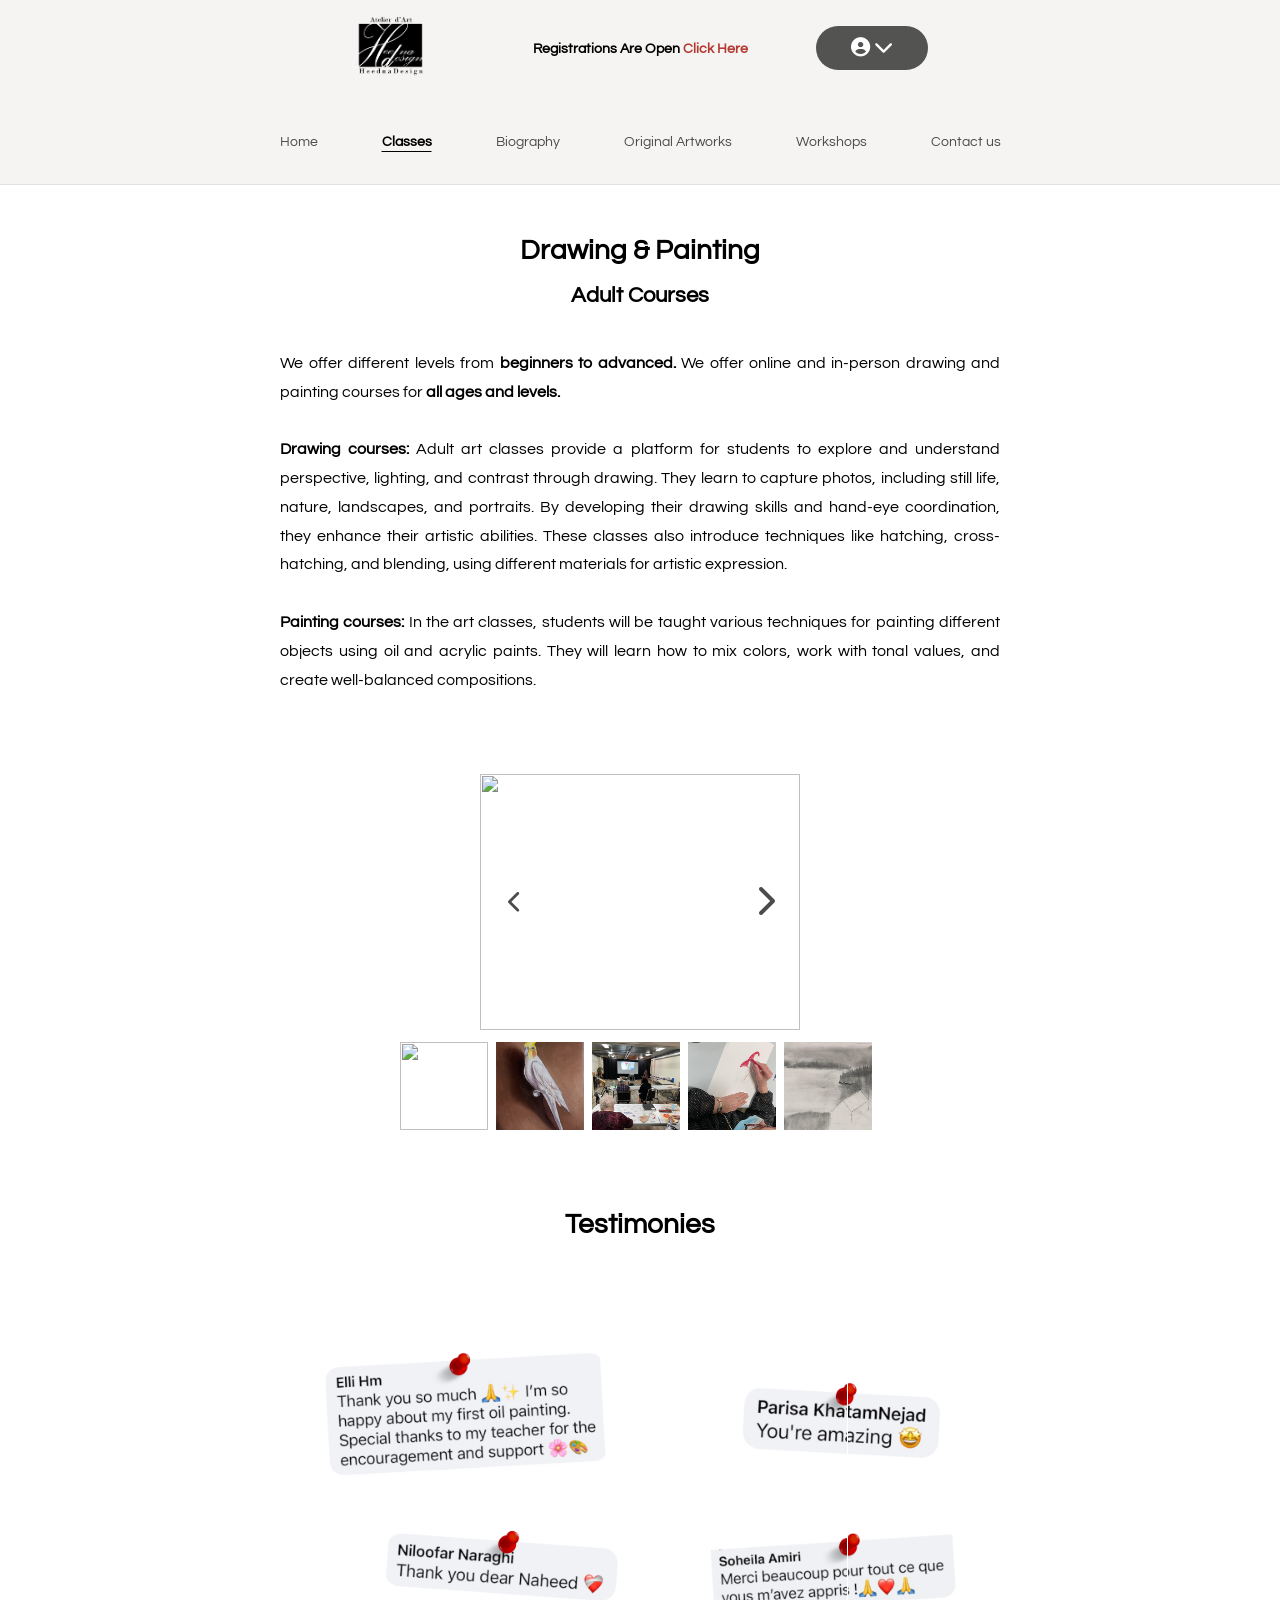
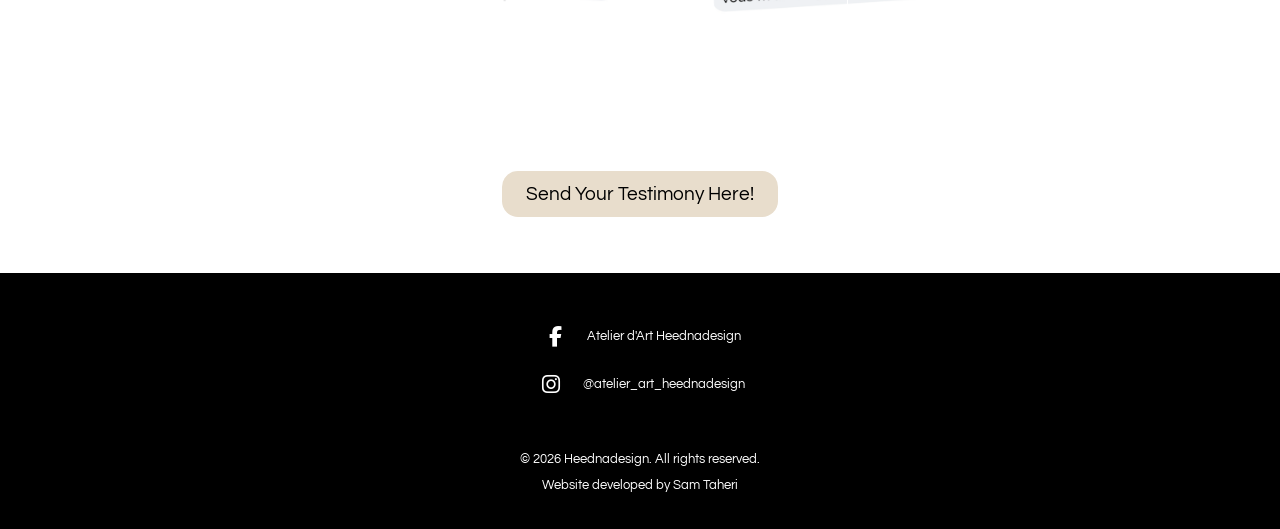
==== adult-classes.html @ fbcec6e0 "implemented header design for mobile, and fixed webpage layouts and margins across pages for mobile" ====
<!DOCTYPE html>
<html lang="en">
<head>
    <meta charset="UTF-8">
    <meta name="viewport" content="width=device-width, initial-scale=1.0">

    <title>Adults Classes - Heednadesign</title>

    <link rel="icon" type="image/ico" sizes="16x16" href="images\favicon.ico">

    <link rel="stylesheet" href="home-styles.css">
    <link rel="stylesheet" href="kids-styles.css">
    <link rel="stylesheet" href="adult-styles.css">

    <link rel="preconnect" href="https://fonts.googleapis.com">
    <link rel="preconnect" href="https://fonts.gstatic.com" crossorigin>
    <link href="https://fonts.googleapis.com/css2?family=Inter:ital,opsz,wght@0,14..32,100..900;1,14..32,100..900&family=Questrial&display=swap" rel="stylesheet">
    <link rel="stylesheet" href="https://cdnjs.cloudflare.com/ajax/libs/font-awesome/6.5.2/css/all.min.css">
</head>

<body>
    <header>
        <div class="top">
            <p>
                Registrations Are Open
                <a href="mailto:heednadesign@gmail.com">Click Here</a>
            </p>
            <div class="account">
                <div class="account-icon">
                    <i class="fa-solid fa-circle-user"></i>
                    <i class="fa-solid fa-chevron-down"></i>
                </div>
            </div>

            <div>
                <button class="menu-button" type="button">
                     <i class="fa-solid fa-bars"></i>
                </button>
            </div>
            <div class="small-logo">
                <a href="index.html"><img class="non-draggable" src="images\logo.png"></a>
            </div>
        </div>

        <nav>
            <ul class="nav-links">
                <li><a href="index.html">Home</a></li>
                <li class="dropdown"><a class="nav-hover-current">Classes</a>
                    <ul class="dropdown-menu">
                        <li><a href="kids-classes.html">Kids Drawing/Painting</a></li>
                        <li><a href="adult-classes.html" class="nav-hover-current">Adults Drawing/Painting</a></li>
                    </ul>
                </li>
                <li><a href="biography.html">Biography</a></li>
                <li><a href="artworks.html">Original Artworks</a></li>
                <li><a href="workshops.html">Workshops</a></li>
                <li><a href="contact.html">Contact us</a></li>
            </ul> 
        </nav>
    </header>

    <main>
       <h1>Drawing & Painting</h1>
       <h2>Adult Courses</h2>
        <section class="kids-description">
            <div class="text-box">
                We offer different levels from <strong>beginners to advanced.</strong> We offer online and in-person drawing and painting courses for <strong>all ages and levels.</strong>
                <br>
                <br>
                <strong>Drawing courses:</strong> Adult art classes provide a platform for students to explore and understand perspective, lighting, and contrast through drawing.
                They learn to capture photos, including still life, nature, landscapes, and portraits.
                By developing their drawing skills and hand-eye coordination, they enhance their artistic abilities.
                These classes also introduce techniques like hatching, cross-hatching, and blending, using different materials for artistic expression.
                <br>
                <br>
                <strong>Painting courses:</strong> In the art classes, students will be taught various techniques for painting different objects using oil and acrylic paints. 
                They will learn how to mix colors, work with tonal values, and create well-balanced compositions.
            </div>
        </section>

        <section class="slideshow-section">
            <div class="slideshow">
                <div class="slideshow-main">
                    <img class="slide active" src="images\flower.jpg">
                    <img class="slide" src="images\bird.jpeg">
                    <img class="slide" src="images\adult1.png">
                    <img class="slide" src="images\adult2.png">
                    <img class="slide" src="images\adult3.png">
                    <img class="slide" src="images\adult4.png">
                    <img class="slide" src="images\adult5.png">

                    <button class="back-arrow" onclick="manualPrev()">
                        <i class="fa-solid fa-chevron-left"></i>
                    </button>

                    <button class="next-arrow" onclick="manualNext()">
                        <i class="fa-solid fa-chevron-right"></i>
                    </button>
                </div>

                <div class="thumbnail-window">
                    <div class="slideshow-thumbnails">
                        <img class="non-draggable" src="images\flower.jpg" onclick="selectSlide(0)">
                        <img class="non-draggable" src="images\bird.jpeg" onclick="selectSlide(1)">
                        <img class="non-draggable" src="images\adult1.png" onclick="selectSlide(2)">
                        <img class="non-draggable" src="images\adult2.png" onclick="selectSlide(3)">
                        <img class="non-draggable" src="images\adult3.png" onclick="selectSlide(4)">
                        <img class="non-draggable" src="images\adult4.png" onclick="selectSlide(5)">
                        <img class="non-draggable" src="images\adult5.png" onclick="selectSlide(6)">
                    </div>
                </div>
                
            </div>
        </section>

        <h1>Testimonies</h1>
        <section class="parent-testimony-section">
            <div class="testimony-animation">
                <div class="testimony-animation">
                    <img class="testimony-images non-draggable" src="images\testimony_adults.png">
                </div>
            </div>

            <a href="mailto:heednadesign@gmail.com" class="testimony-button">Send Your Testimony Here!</a>
            <br>
            <br>
        </section>
    </main>

    <footer>
        <div class="social">
            
            <div class="social-line">
                <a href="https://www.facebook.com/people/Atelier-dArt-Heednadesign/100063450236830/" target="_blank">
                <i class="fa-brands fa-facebook-f facebook"></i>
                <span>Atelier d'Art Heednadesign</span>
                </a>
            </div>

            <a href="https://www.instagram.com/atelier_art_heednadesign" target="_blank">
            <div class="social-line">
                <i class="fa-brands fa-instagram instagram"></i>
                <span>@atelier_art_heednadesign</span>
            </a>
            </div>
        </div>

        <div class="copyright">
            <p>© 2026 Heednadesign. All rights reserved.</p>
            <p>Website developed by
                <a href="https://sam-taheri.com/" target="_blank">Sam Taheri</a>
            </p>
        </div>
    </footer>
    
    <script src="scripts.js"></script>

</body>
</html>
---- home-styles.css ----
* {
    box-sizing: border-box;
}

html, body {
    margin: 0;
    padding: 0;
    animation: fadeIn 0.8s ease;
    overflow-x: hidden;
}

body {
    font-family: Questrial, Helvetica, sans-serif;
    background: white;
    color: black;
    font-size: 1.2rem;
    text-align: justify;
}

@keyframes fadeIn {
    from {
        opacity: 0;
    }
    to {
        opacity: 1;
    }
}

.non-draggable {
    -webkit-user-drag: none;
    user-select: none;
}

header {
    width: 100%;
    background: rgba(244, 242, 239, 0.8);
    -webkit-backdrop-filter: blur(16px);
    backdrop-filter: blur(16px);
    border-bottom: 1.5px solid rgba(0, 0, 0, 0.08);
    position: relative;
    z-index: 1000;
    overflow: visible;
}

.top {
    height: 6rem;
    position: relative;
    display: flex;
    justify-content: center;
    align-items: center;
}

.top p {
    margin: 0;
    font-size: 0.9rem;
    font-weight: 600;
    white-space: nowrap;
}

.top a {
    color: #b33a32;
    text-decoration: none;
    font-weight: 700;
}

.top a:hover {
    text-decoration: underline;
}

.small-logo {
    position: absolute;
    left: calc(50% - 18rem);
    width: 4.5rem;
}

.small-logo img {
    width: 100%;
    height: auto;
    display: block;
}

.account {
    position: absolute;
    right: calc(50% - 18rem);
    width: 7rem;
    height: 2.8rem;
    border-radius: 2rem;
    background: rgba(55, 55, 55, 0.85);
    color: white;
    display: flex;
    justify-content: center;
    align-items: center;
    gap: 0.6rem;
}

nav {
    height: 5.5rem;
    position: relative;
    z-index: 1000;
    overflow: visible;

}

nav ul {
    height: 100%;
    width: 54rem;
    max-width: 90%;
    margin: 0 auto;
    padding: 0;
    list-style: none;
    display: flex;
    align-items: center;
    justify-content: center;
    gap:4rem;
}

nav li {
    margin: 0;
    padding: 0;
}

nav a {
    color: #4b4b4b;
    text-decoration: none;
    font-size: 0.9rem;
    font-weight: 500;
    white-space: nowrap;
    position: relative;
}

nav a::after {
    content: "";
    position: absolute;
    left: 0;
    bottom: -3px;
    width: 0;
    height: 1px;
    background: #000000;
    transition: width 0.3s ease;
}

nav a:hover {
    color: #000000;
    font-weight: 600;
}

nav a:hover::after {
    width: 100%;
}


.nav-hover-current {
    color: #000000;
    font-weight: 600;
    text-decoration: underline;
    text-underline-offset: 5px;
}

main {
    width: 100%;
    padding-top:2rem;
}

.page {
    width: 100%;
    padding-top: 4rem;
}

.home-box {
    width: 100%;
    display: flex;
    justify-content: center;
}

.picture {
    position: relative;
    width: 50rem;
    max-width: 90%;
    margin: 0 auto;
}

.logo {
    width: 50rem;
}

.logo img {
    width: 100%;
    height: auto;
    display: block;
}

.custom-img{
    display: block;
    width: 100%;
    height: 18rem;
    object-fit: cover;
    margin: 0;
}

#intro-box {
    position: absolute;
    top: 55%;
    left: 50%;
    width: 30rem;
    padding: 1.2rem 1.5rem;
    transform: translate(-50%, -50%);
    background: rgba(255, 255, 255, 0.6);
    -webkit-backdrop-filter: blur(2px);
    backdrop-filter: blur(2px);
    line-height: 2;
    font-size: 1.25rem;
}

.text-box{
    padding-top:1.5rem;
    width:45rem;
    text-align: justify;
    margin: 0 auto;
    line-height: 1.8;
    font-size: 1rem;
}

.custom-text-box{
    width: fit-content;
    margin: 0 auto;
    text-align: left;
    transform: translateX(-18rem);
    font-size: 1.875rem;
}

footer {
    min-height: 16rem;
    margin-top: 1rem;
    background: black;
    color: white;
    position: relative;
    font-size: 0.8rem;
}

.social {
    width: 25rem;
    position: absolute;
    left: 50%;
    top: 3rem;
    transform: translateX(-50%);
}

.social-line {
    display: flex;
    align-items: center;
    justify-content: center;
    gap: 1rem;
    margin-bottom: 1rem; 
}

.social-line i {
    width: 2rem;
    height: 2rem;
    display: flex;
    justify-content: center;
    align-items: center;
    
    font-size: 1.3rem;
}

.social-line span,.social-line i,.social-line a,.social-line a:visited{
    color: white;
    text-decoration: none;
    display: flex;
    align-items: center;
    justify-content: center;
    gap: 1rem;
}


.copyright {
    position: absolute;
    bottom: 1.5rem;
    width: 100%;
    text-align: center;
}

.copyright p {
    margin: 0.8rem;
}

.copyright a{
    text-decoration: none;
    color: white;
}

h1{
    text-align: center;
    font-size: 1.75rem;
}

h2{
    text-align: center; 
    font-size: 1.375rem;
}

.sub{
    text-align: center; 
    font-size: 1.5rem;
    padding-top: 3rem;
}

.small-line {
    width: 30px;
    height: 3px;
    background: #333;
    margin: 20px auto;
    margin-top: 1px;
}


/* dropdown menu for classes */

.dropdown {
    position: relative;
    padding-bottom: 0.7rem;
    margin-bottom: -0.7rem;
}

.dropdown-menu {
    position: absolute;
    top: 100%;
    left: 50%;
    transform: translateX(-50%);
    width: auto;
    height: auto;
    min-width: 14rem;
    margin: 0;
    padding: 0.6rem 0;
    visibility: hidden;
    flex-direction: column;
    gap: 0;
    list-style: none;
    background: rgba(244, 242, 239, 0.4);
    -webkit-backdrop-filter: blur(12px);
    backdrop-filter: blur(12px);
    box-shadow: 0 5px 14px rgba(0, 0, 0, 0.08);
    z-index: 100;
    opacity: 0;
    transition: opacity 0.5s ease;
}


.dropdown:hover .dropdown-menu {
    opacity: 1;
    visibility: visible;

}

.dropdown-menu li {
    width: 100%;
}

.dropdown-menu a {
    display: block;
    width: 100%;
    padding: 0.7rem 1rem;
    color: #4b4b4b;
    text-align: center;
    white-space: nowrap;
    transition: color 0.5s ease;
}

.dropdown-menu a:hover {
    color: #000000;
}

.dropdown-menu a::after {
    display: none;
}

.menu-button {
    display: none;
}


@media (max-width: 768px) {

    body{
        font-size: 0.9rem;
    }

    .top {
        height: 1rem;
        padding-top: 2.5rem;
    }

    .top p {
        font-size: 0.72rem;
    }


    .small-logo {
        left: 1rem;
        width: 3rem;
    }

    .logo{
        position:relative;
        width: 40rem;
        padding-bottom:3rem;
    }

    .account {
        right: 1rem;
        width: 4rem;
        height: 2.4rem;
    }

    nav {
        height: auto;
        padding: 1rem 0;
    }

    nav ul {
        width: 94%;
        justify-content: center;
        flex-wrap: wrap;
        
    }

    nav a {
        font-size: 0.75rem;
    }

    .page {
        padding-top: 3rem;
    }

    .picture {
        width: 94%;
        max-width: none;
    }

    #intro-box {
        position: absolute;
        top: 35%;
        left: 50%;
        width: 82%;
        max-width: 18rem;
        padding: 0.8rem 1rem;
        transform: translate(-50%, -50%);
        font-size: 0.9rem;
        line-height: 1.6;
        box-sizing: border-box;
    }

    .text-box{
        padding-top:1.5rem;
        width: 85%;
        text-align: justify;
        margin: 0 auto;
        line-height: 1.8;
        font-size: 1rem;
    }

    h1{
        font-size: 1.375rem;
    }

    h2{
        font-size: 1.2rem;
    }

    h3{
        font-size: 1.05rem;
    }

    h4{
        font-size: 0.95rem;
    }

    footer {
        margin-top: 2rem;
    }

    .social {
        width: 80%;
    }

    .dropdown-menu {
        min-width: 12rem;
    }

    .dropdown-menu a {
        padding: 0.6rem 0.8rem;
        font-size: 0.75rem;
    }
    

    .account {
        display: none;
    }

    .menu-button {
        display: block;
        position: absolute;
        right: 1.5rem;
        top: 100%;
        transform: translateY(-50%);
        padding: 0;
        border: none;
        background: transparent;
        color: black;
        font-size: 1.4rem;
        cursor: pointer;
        z-index: 1002;
        transition: transform 0.25s ease;
    }

    .menu-button.rotate {
        transform: translateY(-50%) rotate(-90deg);
    }

    nav {
        position: static;
    }

    nav .nav-links {
        display: none;
        position: absolute;
        top: 100%;
        left: 50%;
        transform: translateX(-50%);
        width: 70vw;
        height: auto;
        margin: 0;
        padding: 1.5rem 0;
        background: rgba(255, 255, 255);
        flex-direction: column;
        align-items: center;
        gap: 1rem;
        z-index: 1000;
    }

    nav .nav-links.show-menu {
        display: flex;
        animation: menuFade 0.5s ease;

    }

    @keyframes menuFade {
        from {
            opacity: 0;
        }

        to {
            opacity: 1;
        }
    }

    nav .nav-links > li {
        width: 100%;
        margin: 0;
        text-align: center;
    }
}
---- kids-styles.css ----
.slideshow {
    width: 30rem;
    max-width: 90%;
    margin: 5rem auto;
}


.slideshow-main {
    width: 20rem;
    height: 16rem;
    margin: 0 auto 0.7rem auto;
    position: relative;
    overflow: hidden;
}

.slideshow-main .slide {
    width: 100%;
    height: 100%;
    object-fit: contain;
    position: absolute;
    top: 0;
    left: 0;
    opacity: 0;
    pointer-events: none;
    transition: opacity 1s ease;
}


.slideshow-main .slide.active {
    opacity: 1;
}

.slideshow-thumbnails {
    display: flex;
    justify-content: flex-start;
    gap: 0.5rem;
    transition: transform 0.4s ease;

}

.slideshow-thumbnails img {
    width: 5.5rem;
    height: 5.5rem;
    object-fit: cover;
    flex-shrink: 0;
    cursor: pointer;

}

.slideshow-thumbnails img:hover {
    opacity: 1;
}

.thumbnail-window {
    width: 30rem;
    margin: 0 auto;
    overflow: hidden;
}




.next-arrow {
    position: absolute;
    right: 0.8rem;
    top: 50%;
    transform: translateY(-50%);
    border: none;
    background: rgba(255, 255, 255, 0.7);
    font-size: 2rem;
    width: 2.8rem;
    height: 2.8rem;
    cursor: pointer;
    z-index: 10;
    opacity:0.7;
    transition: opacity 0.5s ease;
}

.next-arrow:hover {
    background: white;
    opacity: 1;
}


.back-arrow {
    position: absolute;
    left: 0.8rem;
    top: 50%;
    transform: translateY(-50%);
    border: none;
    background: white;
    width: 2.8rem;
    height: 2.8rem;
    cursor: pointer;
    z-index: 10;
    font-size: 1.4rem;
    opacity: 0.7;
    transition: opacity 0.5s ease;
}

.back-arrow:hover {
    background: white;
    opacity: 1;
}


.testimony-images {
    display: block;
    width: 800px;
    max-width: 90%;
    height: auto;
    margin: 0 auto;
}

.testimony-animation {
    opacity: 0;
}

.testimony-animation.show {
    animation: imageSlide 2s ease forwards;
}

.testimony-button {
    display: block;
    width: fit-content;
    margin: 4rem auto 0;
    padding: 0.8rem 1.5rem;
    border-radius: 1rem;
    background: #e8ddcc;
    color: black;
    text-decoration: none;
    font-family: inherit;
    transition: 0.3s ease;
}

.testimony-button:hover {
    transform: scale(1.05);
    box-shadow: 0 5px 12px rgba(0, 0, 0, 0.2);
}


@keyframes imageSlide {
    from {
        opacity: 0;
        transform: translateX(-800px);
    }

    to {
        opacity: 1;
        transform: translateX(0);
    }
}

@media (max-width: 768px) {
    .slideshow {
        width: 92%;
        max-width: none;
    }

    .slideshow-main {
        width: 100%;
        height: 20rem;
    }

    .slideshow-thumbnails {
        gap: 0.4rem;
        overflow-x: auto;
        justify-content: flex-start;
    }

    .slideshow-thumbnails img {
        width: 4rem;
        height: 4rem;
        flex-shrink: 0;
    }
}
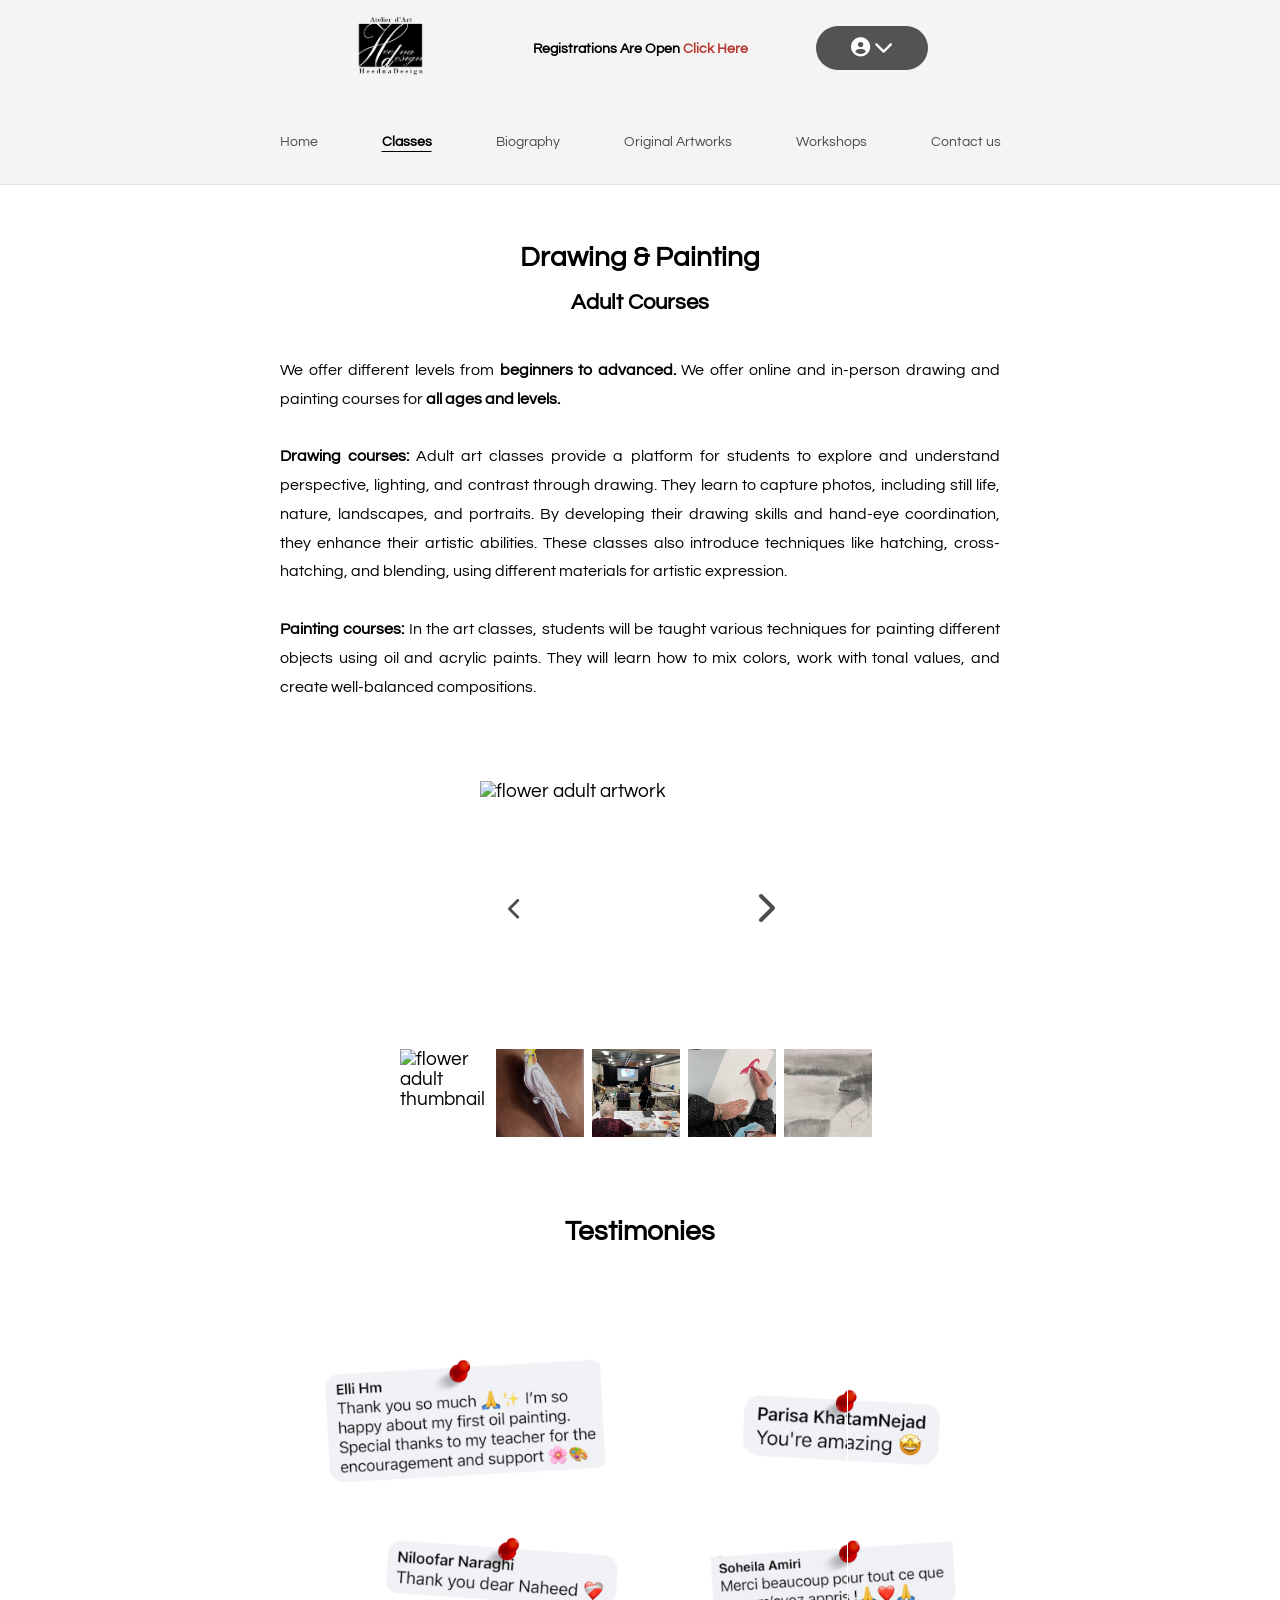
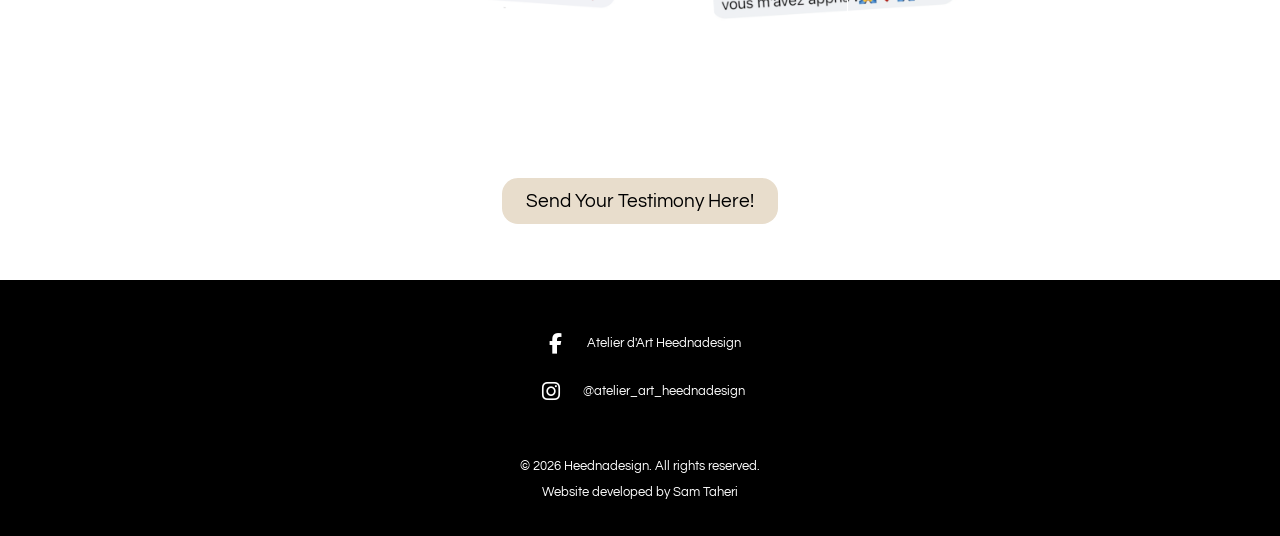
==== commit fbad2417: "added alt description to all images" ====
--- a/adult-classes.html
+++ b/adult-classes.html
@@ -38,7 +38,7 @@
                 </button>
             </div>
             <div class="small-logo">
-                <a href="index.html"><img class="non-draggable" src="images\logo.png"></a>
+                <a href="index.html"><img class="non-draggable" src="images\logo.png" alt="Heednadesign Navbar Logo"></a>
             </div>
         </div>
 
@@ -81,13 +81,13 @@
         <section class="slideshow-section">
             <div class="slideshow">
                 <div class="slideshow-main">
-                    <img class="slide active" src="images\flower.jpg">
-                    <img class="slide" src="images\bird.jpeg">
-                    <img class="slide" src="images\adult1.png">
-                    <img class="slide" src="images\adult2.png">
-                    <img class="slide" src="images\adult3.png">
-                    <img class="slide" src="images\adult4.png">
-                    <img class="slide" src="images\adult5.png">
+                    <img class="slide active" src="images\flower.jpg" alt="flower adult artwork">
+                    <img class="slide" src="images\bird.jpeg" alt="bird adult artwork">
+                    <img class="slide" src="images\adult1.png" alt="adults in class">
+                    <img class="slide" src="images\adult2.png" alt="adult drawing in class">
+                    <img class="slide" src="images\adult3.png" alt="house adult artwork">
+                    <img class="slide" src="images\adult4.png" alt="house adult artwork">
+                    <img class="slide" src="images\adult5.png" alt="parrot adult artwork">
 
                     <button class="back-arrow" onclick="manualPrev()">
                         <i class="fa-solid fa-chevron-left"></i>
@@ -100,13 +100,13 @@
 
                 <div class="thumbnail-window">
                     <div class="slideshow-thumbnails">
-                        <img class="non-draggable" src="images\flower.jpg" onclick="selectSlide(0)">
-                        <img class="non-draggable" src="images\bird.jpeg" onclick="selectSlide(1)">
-                        <img class="non-draggable" src="images\adult1.png" onclick="selectSlide(2)">
-                        <img class="non-draggable" src="images\adult2.png" onclick="selectSlide(3)">
-                        <img class="non-draggable" src="images\adult3.png" onclick="selectSlide(4)">
-                        <img class="non-draggable" src="images\adult4.png" onclick="selectSlide(5)">
-                        <img class="non-draggable" src="images\adult5.png" onclick="selectSlide(6)">
+                        <img class="non-draggable" src="images\flower.jpg" alt="flower adult thumbnail" onclick="selectSlide(0)">
+                        <img class="non-draggable" src="images\bird.jpeg" alt="bird adult thumbnail" onclick="selectSlide(1)">
+                        <img class="non-draggable" src="images\adult1.png" alt="adults in class thumbnail" onclick="selectSlide(2)">
+                        <img class="non-draggable" src="images\adult2.png" alt="adult drawing in class thumbnail" onclick="selectSlide(3)">
+                        <img class="non-draggable" src="images\adult3.png" alt="house adult thumbnail" onclick="selectSlide(4)">
+                        <img class="non-draggable" src="images\adult4.png" alt="house adult thumbnail" onclick="selectSlide(5)">
+                        <img class="non-draggable" src="images\adult5.png" alt="parrot adult thumbnail" onclick="selectSlide(6)">
                     </div>
                 </div>
                 
@@ -117,7 +117,7 @@
         <section class="parent-testimony-section">
             <div class="testimony-animation">
                 <div class="testimony-animation">
-                    <img class="testimony-images non-draggable" src="images\testimony_adults.png">
+                    <img class="testimony-images non-draggable" src="images\testimony_adults.png" alt="adult testimony image group 1">
                 </div>
             </div>
 
--- a/home-styles.css
+++ b/home-styles.css
@@ -15,6 +15,7 @@
     color: black;
     font-size: 1.2rem;
     text-align: justify;
+    padding-top: 12rem;
 }
 
 @keyframes fadeIn {
@@ -37,7 +38,9 @@
     -webkit-backdrop-filter: blur(16px);
     backdrop-filter: blur(16px);
     border-bottom: 1.5px solid rgba(0, 0, 0, 0.08);
-    position: relative;
+    position: fixed;
+    top: 0;
+    left: 0;
     z-index: 1000;
     overflow: visible;
 }
@@ -383,6 +386,7 @@
 
     body{
         font-size: 0.9rem;
+        padding-top: 5rem;
     }
 
     .top {
@@ -459,11 +463,16 @@
         font-size: 1rem;
     }
 
+    .custom-text-box {
+        transform: translateX(-6rem);
+    }
+
+
     h1{
         font-size: 1.375rem;
     }
 
-    h2{
+    h2, .sub{
         font-size: 1.2rem;
     }
 
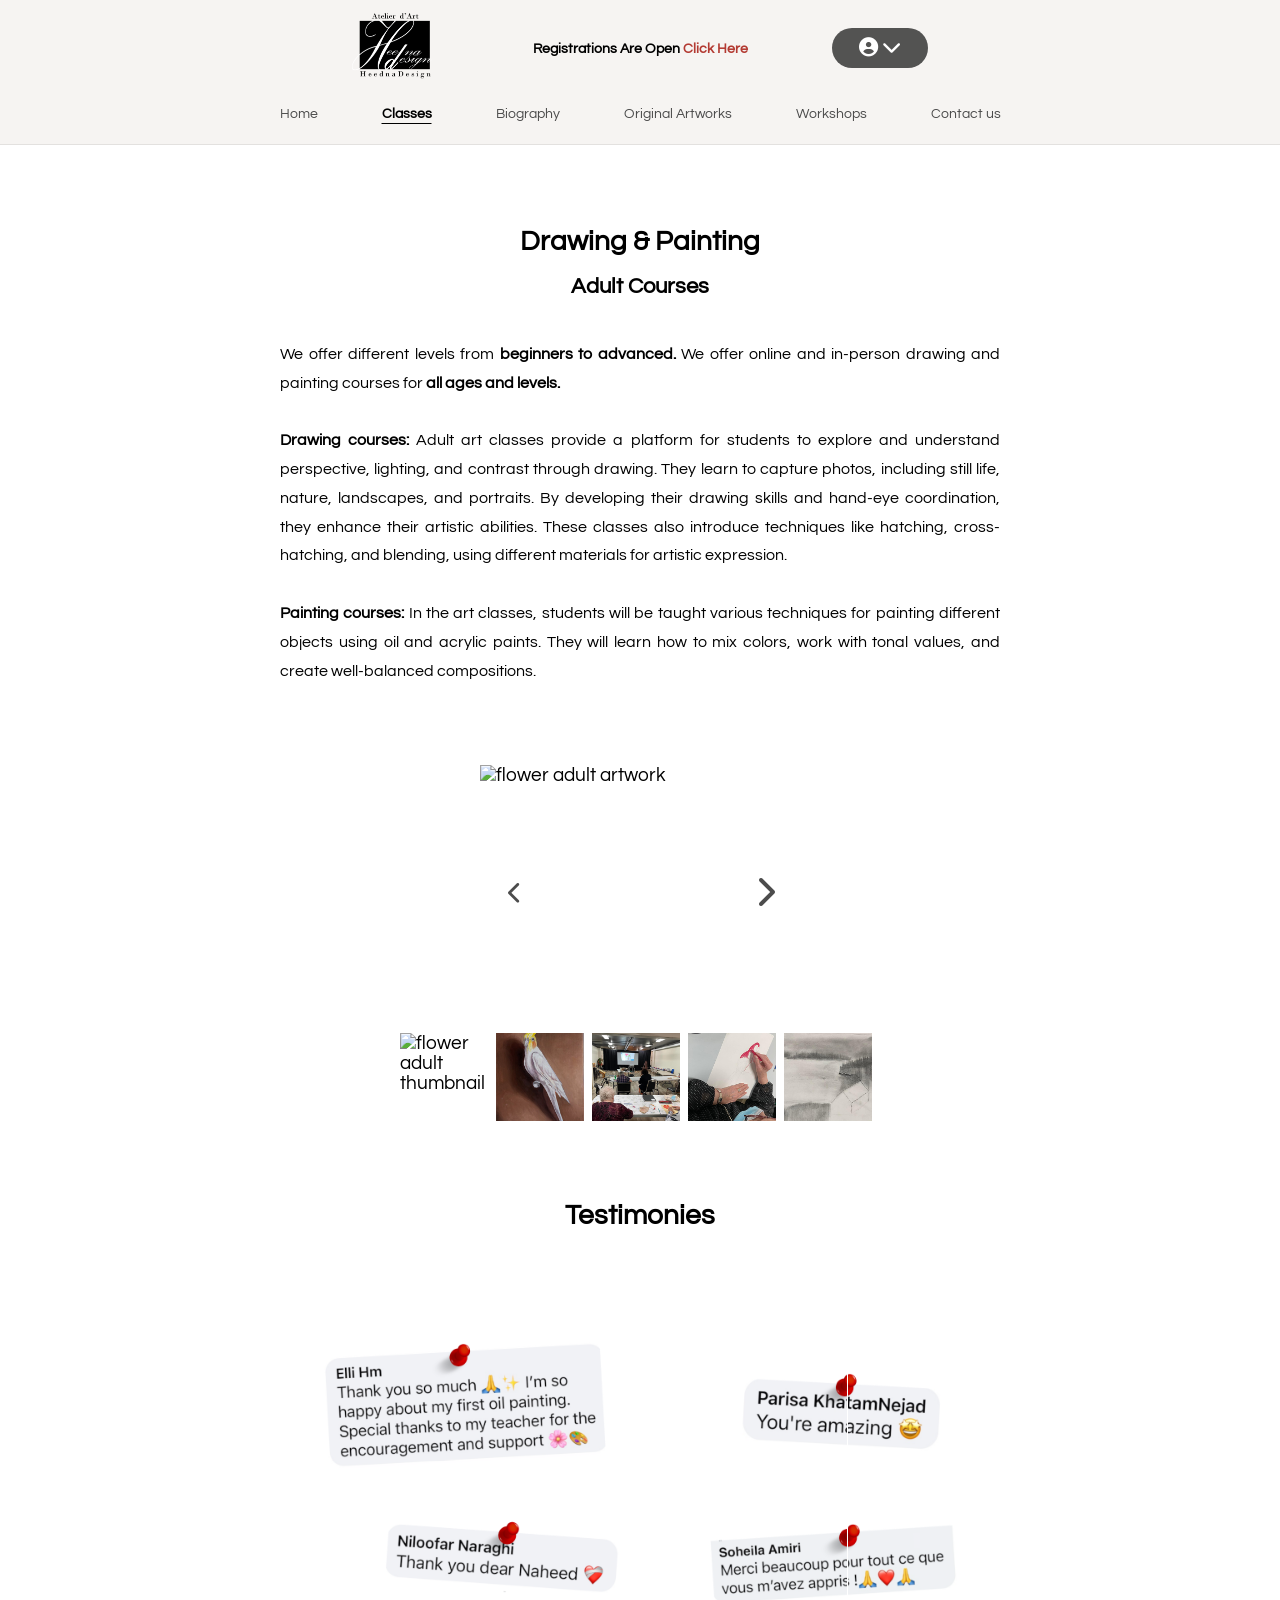
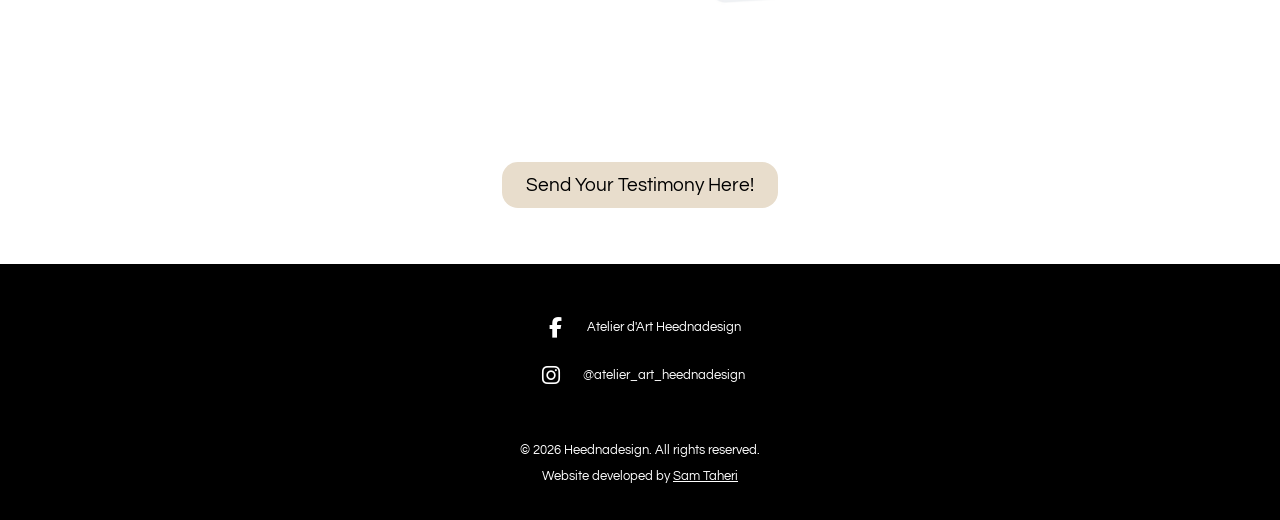
==== commit fd569a30: "improved navbar design and funcitonality across all webpages and devices as well as js behaviors, pa" ====
--- a/adult-classes.html
+++ b/adult-classes.html
@@ -148,7 +148,7 @@
         <div class="copyright">
             <p>© 2026 Heednadesign. All rights reserved.</p>
             <p>Website developed by
-                <a href="https://sam-taheri.com/" target="_blank">Sam Taheri</a>
+                <a href="https://sam-taheri.com/" target="_blank" style="text-decoration: underline;">Sam Taheri</a>
             </p>
         </div>
     </footer>
--- a/home-styles.css
+++ b/home-styles.css
@@ -73,7 +73,7 @@
 .small-logo {
     position: absolute;
     left: calc(50% - 18rem);
-    width: 4.5rem;
+    width: 5rem;
 }
 
 .small-logo img {
@@ -85,8 +85,8 @@
 .account {
     position: absolute;
     right: calc(50% - 18rem);
-    width: 7rem;
-    height: 2.8rem;
+    width: 6rem;
+    height: 2.5rem;
     border-radius: 2rem;
     background: rgba(55, 55, 55, 0.85);
     color: white;
@@ -97,7 +97,8 @@
 }
 
 nav {
-    height: 5.5rem;
+    height: 3rem;
+    padding-bottom: 1rem;
     position: relative;
     z-index: 1000;
     overflow: visible;
@@ -161,7 +162,7 @@
 
 main {
     width: 100%;
-    padding-top:2rem;
+    padding-top:1rem;
 }
 
 .page {
@@ -195,14 +196,14 @@
 .custom-img{
     display: block;
     width: 100%;
-    height: 18rem;
+    height: 20rem;
     object-fit: cover;
     margin: 0;
 }
 
 #intro-box {
     position: absolute;
-    top: 55%;
+    top: calc(50% + 3rem);
     left: 50%;
     width: 30rem;
     padding: 1.2rem 1.5rem;
@@ -321,8 +322,8 @@
 
 .dropdown {
     position: relative;
-    padding-bottom: 0.7rem;
-    margin-bottom: -0.7rem;
+    padding-bottom: 0.8rem;
+    margin-bottom: -0.8rem;
 }
 
 .dropdown-menu {
@@ -339,20 +340,18 @@
     flex-direction: column;
     gap: 0;
     list-style: none;
-    background: rgba(244, 242, 239, 0.4);
+    background: rgba(255, 255, 255);
     -webkit-backdrop-filter: blur(12px);
     backdrop-filter: blur(12px);
     box-shadow: 0 5px 14px rgba(0, 0, 0, 0.08);
     z-index: 100;
     opacity: 0;
-    transition: opacity 0.5s ease;
-}
-
-
-.dropdown:hover .dropdown-menu {
+    transition: opacity 0.6s ease;
+}
+
+.dropdown-menu.show-dropdown {
     opacity: 1;
     visibility: visible;
-
 }
 
 .dropdown-menu li {
@@ -443,9 +442,9 @@
 
     #intro-box {
         position: absolute;
-        top: 35%;
+        top: calc(50% - 3rem);
         left: 50%;
-        width: 82%;
+        width: 80%;
         max-width: 18rem;
         padding: 0.8rem 1rem;
         transform: translate(-50%, -50%);
@@ -467,6 +466,10 @@
         transform: translateX(-6rem);
     }
 
+    main{
+        padding-top: 2rem;
+    }
+
 
     h1{
         font-size: 1.375rem;
@@ -490,6 +493,11 @@
 
     .social {
         width: 80%;
+    }
+
+    .dropdown{
+        padding-bottom: 0;
+        margin-bottom: 0;
     }
 
     .dropdown-menu {
@@ -516,10 +524,19 @@
         border: none;
         background: transparent;
         color: black;
+        -webkit-tap-highlight-color: transparent;
+        border: none;
+        background: transparent;
+        outline: none;
         font-size: 1.4rem;
         cursor: pointer;
         z-index: 1002;
         transition: transform 0.25s ease;
+    }
+
+    .menu-button:focus, .menu-button:active {
+        outline: none;
+        box-shadow: none;
     }
 
     .menu-button.rotate {
@@ -536,7 +553,8 @@
         top: 100%;
         left: 50%;
         transform: translateX(-50%);
-        width: 70vw;
+        width: 100vw;
+        max-width: none;
         height: auto;
         margin: 0;
         padding: 1.5rem 0;
@@ -568,4 +586,8 @@
         margin: 0;
         text-align: center;
     }
+
+    .small-logo img {
+        width: 130%;
+    }
 }
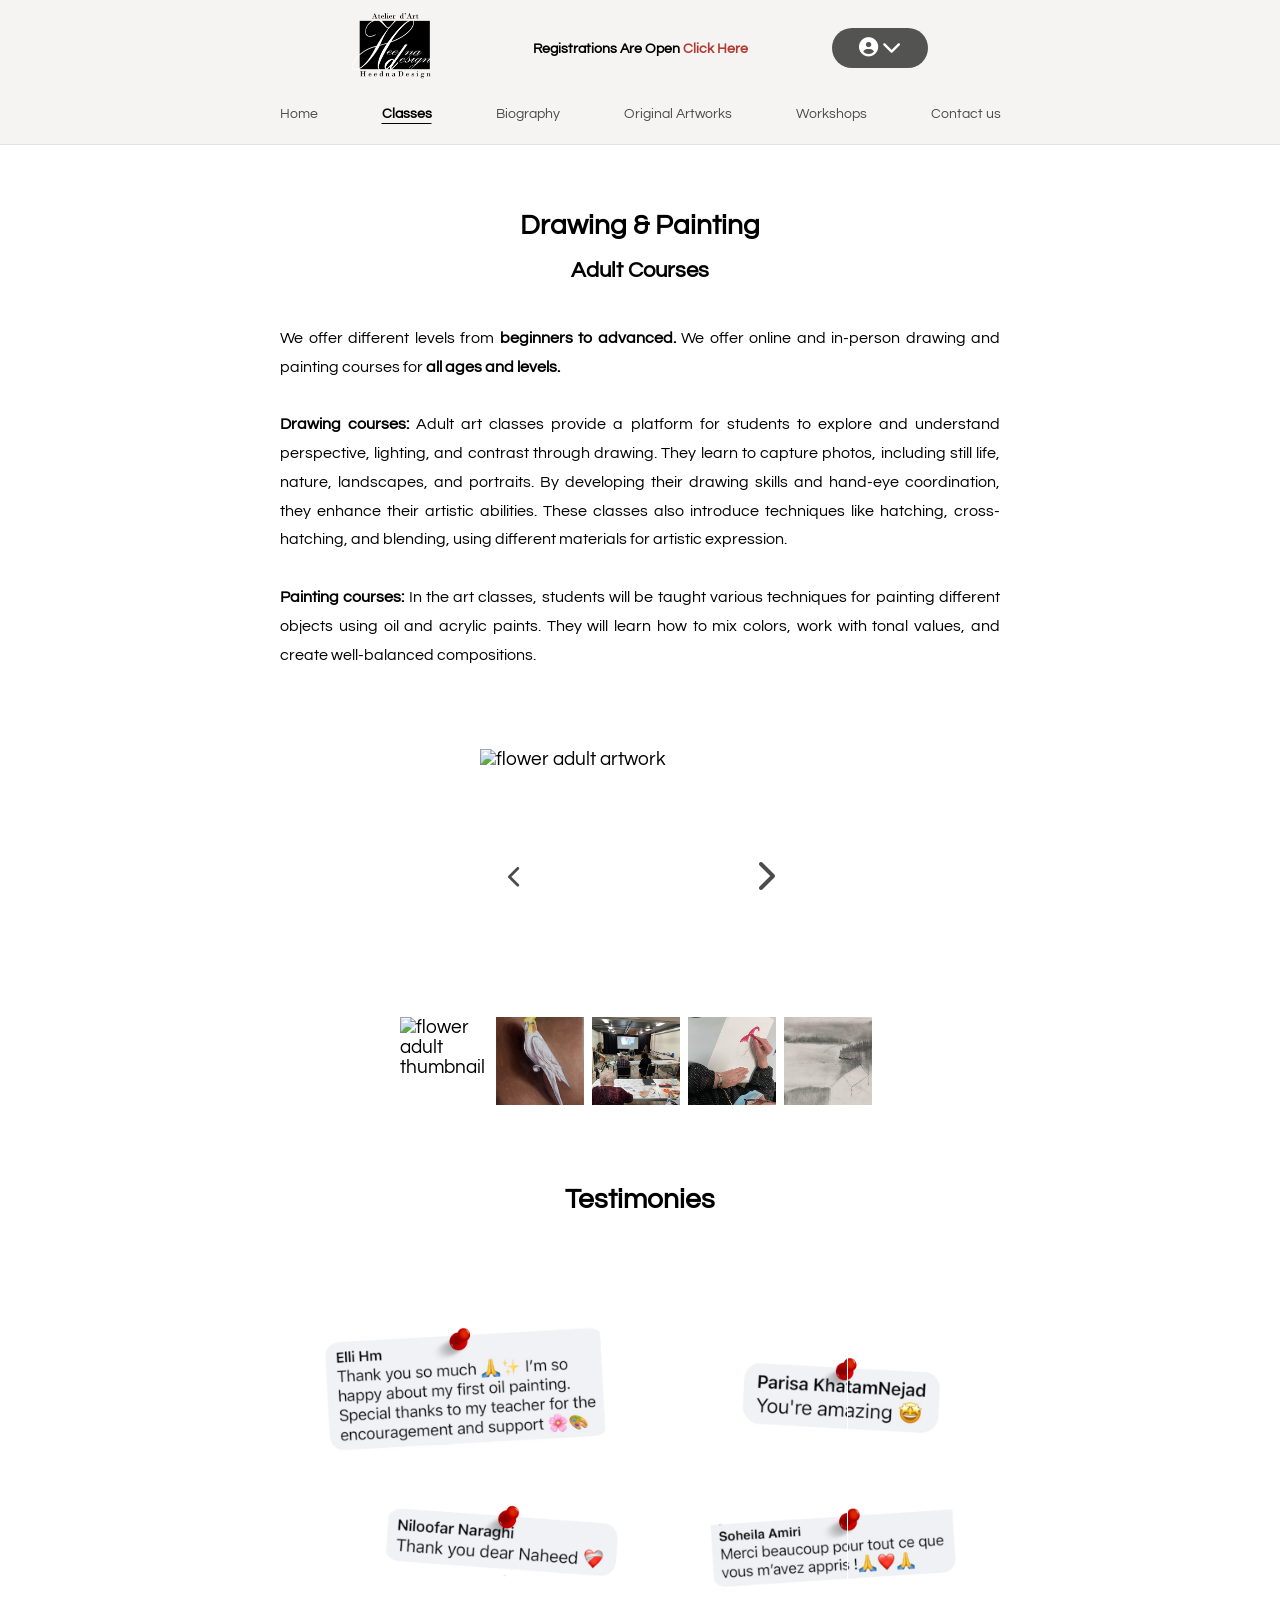
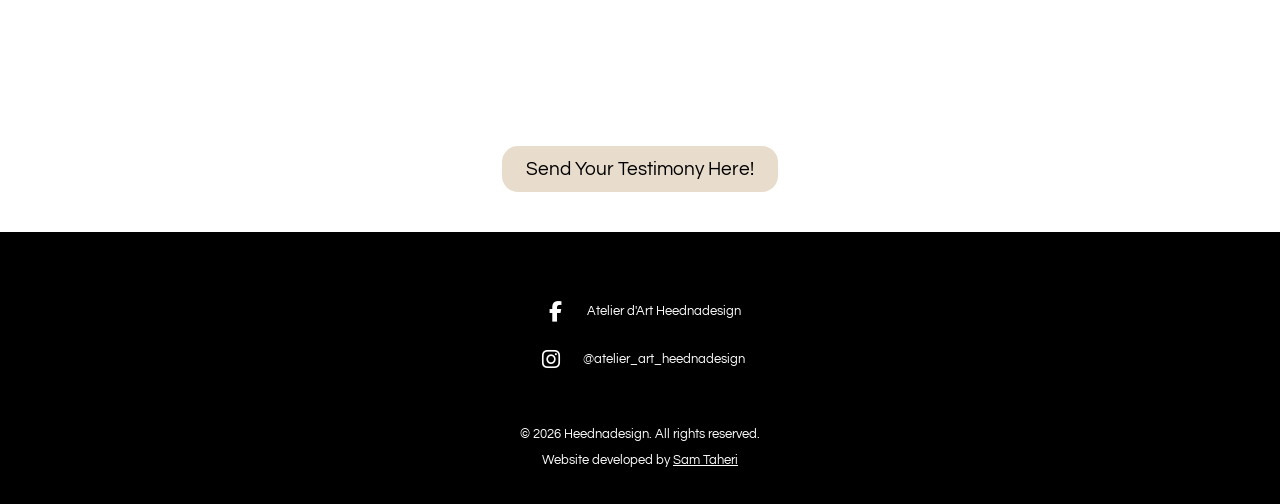
==== commit 8f947992: "fixed padding sections and testimony animation issues" ====
--- a/adult-classes.html
+++ b/adult-classes.html
@@ -6,7 +6,8 @@
 
     <title>Adults Classes - Heednadesign</title>
 
-    <link rel="icon" type="image/ico" sizes="16x16" href="images\favicon.ico">
+    <link rel="icon" type="image/ico" sizes="48x48" href="images\favicon48.ico">
+    <link rel="apple-touch-icon" href="images\logo_apple_touch.png">
 
     <link rel="stylesheet" href="home-styles.css">
     <link rel="stylesheet" href="kids-styles.css">
@@ -119,11 +120,11 @@
                 <div class="testimony-animation">
                     <img class="testimony-images non-draggable" src="images\testimony_adults.png" alt="adult testimony image group 1">
                 </div>
+                <a href="mailto:heednadesign@gmail.com" class="testimony-button">Send Your Testimony Here!</a>
+                <br>
+                <br>
             </div>
 
-            <a href="mailto:heednadesign@gmail.com" class="testimony-button">Send Your Testimony Here!</a>
-            <br>
-            <br>
         </section>
     </main>
 
@@ -153,7 +154,8 @@
         </div>
     </footer>
     
-    <script src="scripts.js"></script>
+    <script src="slideshow.js"></script>
+    <script src="animations.js"></script>
 
 </body>
 </html>
--- a/home-styles.css
+++ b/home-styles.css
@@ -1,25 +1,26 @@
 * {
     box-sizing: border-box;
 }
+
 
 html, body {
     margin: 0;
     padding: 0;
+    overflow-x: hidden;
     animation: fadeIn 0.8s ease;
-    overflow-x: hidden;
-}
+    background: black;
+}
+
 
 body {
     font-family: Questrial, Helvetica, sans-serif;
-    background: white;
-    color: black;
     font-size: 1.2rem;
     text-align: justify;
-    padding-top: 12rem;
 }
 
 @keyframes fadeIn {
     from {
+        background-color: black;
         opacity: 0;
     }
     to {
@@ -160,9 +161,15 @@
     text-underline-offset: 5px;
 }
 
+.url, .url:visited, .url:active {
+    color: blue;
+}
+
 main {
     width: 100%;
     padding-top:1rem;
+    background: white;
+    padding-top: 12rem;
 }
 
 .page {
@@ -184,7 +191,9 @@
 }
 
 .logo {
+    position: relative;
     width: 50rem;
+    max-width: 90%;
 }
 
 .logo img {
@@ -203,11 +212,12 @@
 
 #intro-box {
     position: absolute;
-    top: calc(50% + 3rem);
+    top: 35%;
     left: 50%;
+    transform: translate(-50%, -50%);
     width: 30rem;
+    max-width: 80%;
     padding: 1.2rem 1.5rem;
-    transform: translate(-50%, -50%);
     background: rgba(255, 255, 255, 0.6);
     -webkit-backdrop-filter: blur(2px);
     backdrop-filter: blur(2px);
@@ -385,7 +395,6 @@
 
     body{
         font-size: 0.9rem;
-        padding-top: 5rem;
     }
 
     .top {
@@ -441,16 +450,10 @@
     }
 
     #intro-box {
-        position: absolute;
-        top: calc(50% - 3rem);
-        left: 50%;
         width: 80%;
-        max-width: 18rem;
         padding: 0.8rem 1rem;
-        transform: translate(-50%, -50%);
         font-size: 0.9rem;
         line-height: 1.6;
-        box-sizing: border-box;
     }
 
     .text-box{
@@ -467,7 +470,8 @@
     }
 
     main{
-        padding-top: 2rem;
+        padding-top: 7rem;
+        padding-bottom: 2rem;
     }
 
 
@@ -590,4 +594,8 @@
     .small-logo img {
         width: 130%;
     }
+
+    .custom-img{
+        margin-top:-2rem;
+    }
 }
--- a/kids-styles.css
+++ b/kids-styles.css
@@ -173,4 +173,17 @@
         height: 4rem;
         flex-shrink: 0;
     }
+}
+
+@media (max-width: 768px) {
+    .thumbnail-window {
+        width: 90%;
+        overflow-x: auto;
+        overflow-y: hidden;
+    }
+
+    .slideshow-thumbnails {
+        width: max-content;
+        transform: none;
+    }
 }
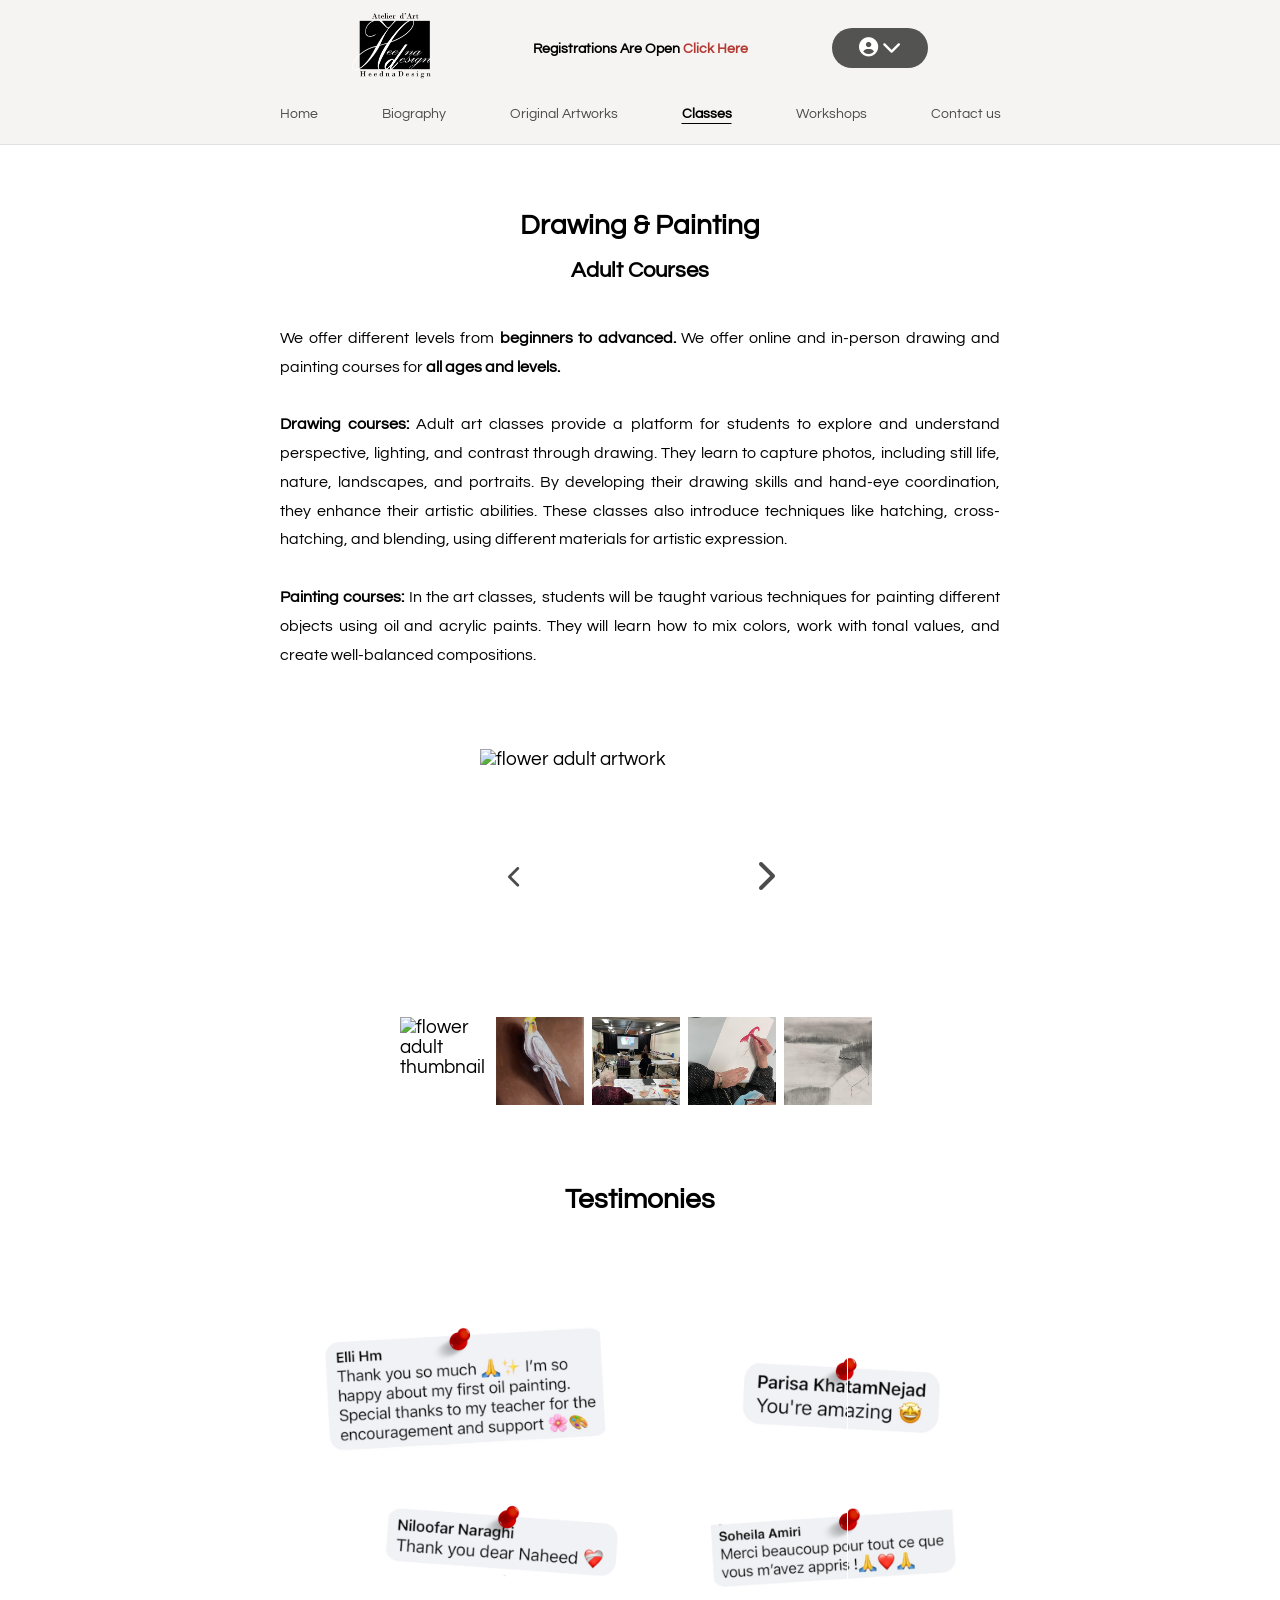
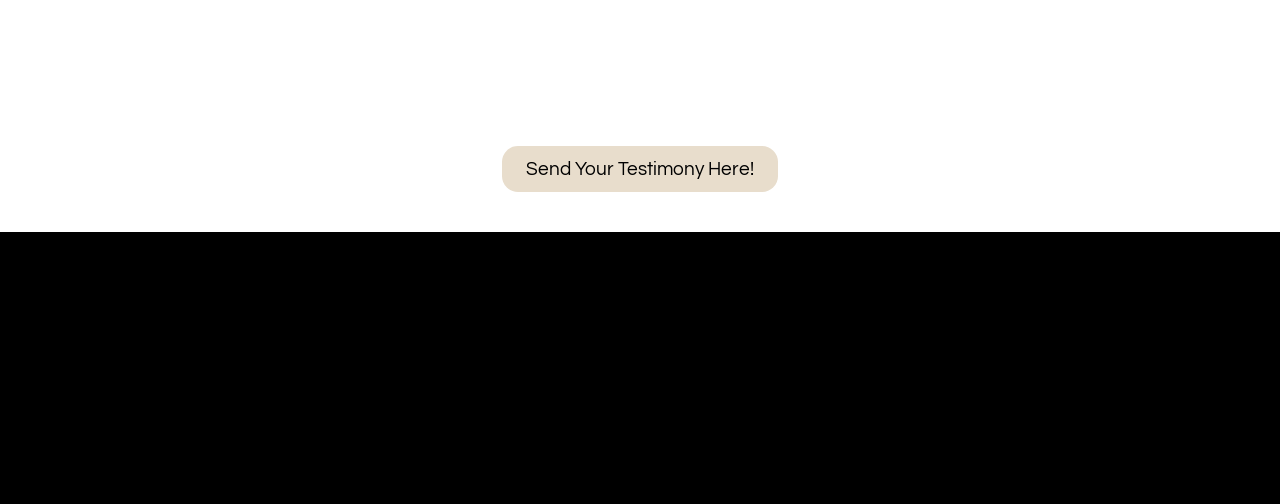
==== commit 6fcc3fa0: "updated kids gallery artworks with client feedback, changed homepage button behaviours and updated w" ====
--- a/adult-classes.html
+++ b/adult-classes.html
@@ -46,14 +46,14 @@
         <nav>
             <ul class="nav-links">
                 <li><a href="index.html">Home</a></li>
+                <li><a href="biography.html">Biography</a></li>
+                <li><a href="artworks.html">Original Artworks</a></li>
                 <li class="dropdown"><a class="nav-hover-current">Classes</a>
                     <ul class="dropdown-menu">
                         <li><a href="kids-classes.html">Kids Drawing/Painting</a></li>
                         <li><a href="adult-classes.html" class="nav-hover-current">Adults Drawing/Painting</a></li>
                     </ul>
                 </li>
-                <li><a href="biography.html">Biography</a></li>
-                <li><a href="artworks.html">Original Artworks</a></li>
                 <li><a href="workshops.html">Workshops</a></li>
                 <li><a href="contact.html">Contact us</a></li>
             </ul> 
--- a/home-styles.css
+++ b/home-styles.css
@@ -167,7 +167,6 @@
 
 main {
     width: 100%;
-    padding-top:1rem;
     background: white;
     padding-top: 12rem;
 }
@@ -178,6 +177,7 @@
 }
 
 .home-box {
+    padding-top:2rem;
     width: 100%;
     display: flex;
     justify-content: center;
@@ -194,6 +194,7 @@
     position: relative;
     width: 50rem;
     max-width: 90%;
+
 }
 
 .logo img {
@@ -218,11 +219,26 @@
     width: 30rem;
     max-width: 80%;
     padding: 1.2rem 1.5rem;
-    background: rgba(255, 255, 255, 0.6);
+    background: rgba(255, 255, 255, 0.3);
     -webkit-backdrop-filter: blur(2px);
     backdrop-filter: blur(2px);
     line-height: 2;
     font-size: 1.25rem;
+}
+
+#intro-box-video{
+    position: absolute;
+    top: 50%;
+    left: 50%;
+    text-align: center;
+    transform: translateX(-50%);
+    width: 85%;
+    line-height: 1.2;
+    font-size: 1rem;
+    z-index: 2;
+    font-weight:600;
+    font-size: 3.75rem;
+    color: white;
 }
 
 .text-box{
@@ -283,7 +299,7 @@
     display: flex;
     align-items: center;
     justify-content: center;
-    gap: 1rem;
+    gap: 0.5rem;
 }
 
 
@@ -325,6 +341,12 @@
     background: #333;
     margin: 20px auto;
     margin-top: 1px;
+}
+
+.content{
+    padding-top: 5rem;
+    justify-self: center;
+    text-align: center;
 }
 
 
@@ -390,6 +412,49 @@
     display: none;
 }
 
+.hero {
+    position: relative;
+    height: 100vh;
+    overflow: hidden;
+}
+
+.background-video {
+    position: absolute;
+    width: 100%;
+    height: 100%;
+    object-fit: cover;
+    z-index: 0;
+
+    pointer-events: none;
+    user-select: none;
+
+}
+
+.home-button{
+    display: block;
+    width: fit-content;
+    margin: 4rem auto 0;
+    padding: 1rem 1.5rem;
+    border-radius: 1rem;
+    background: #e8ddcc;
+    color: black;
+    text-decoration: none;
+    font-family: inherit;
+    transition: 0.3s ease;
+    font-size: 1rem;
+}
+
+.home-button:hover {
+    transform: scale(1.05);
+    box-shadow: 0 5px 12px rgba(0, 0, 0, 0.2);
+}
+
+.link-courses{
+    font-size: 1rem;
+    color: #b33a32;
+    text-decoration: underline;
+    font-weight: 700;
+}
 
 @media (max-width: 768px) {
 
@@ -455,6 +520,16 @@
         font-size: 0.9rem;
         line-height: 1.6;
     }
+
+    #intro-box-video{
+        top: 40%; 
+        font-size: 2.25rem;
+    }
+
+    .background-video{
+        object-position: 55% center;
+    }
+
 
     .text-box{
         padding-top:1.5rem;
--- a/kids-styles.css
+++ b/kids-styles.css
@@ -3,6 +3,7 @@
     max-width: 90%;
     margin: 5rem auto;
 }
+
 
 
 .slideshow-main {
@@ -173,9 +174,7 @@
         height: 4rem;
         flex-shrink: 0;
     }
-}
 
-@media (max-width: 768px) {
     .thumbnail-window {
         width: 90%;
         overflow-x: auto;
@@ -186,4 +185,10 @@
         width: max-content;
         transform: none;
     }
+
+    video {
+        display: block;
+        margin: 0 auto;
+        width:92%;
+    }
 }
